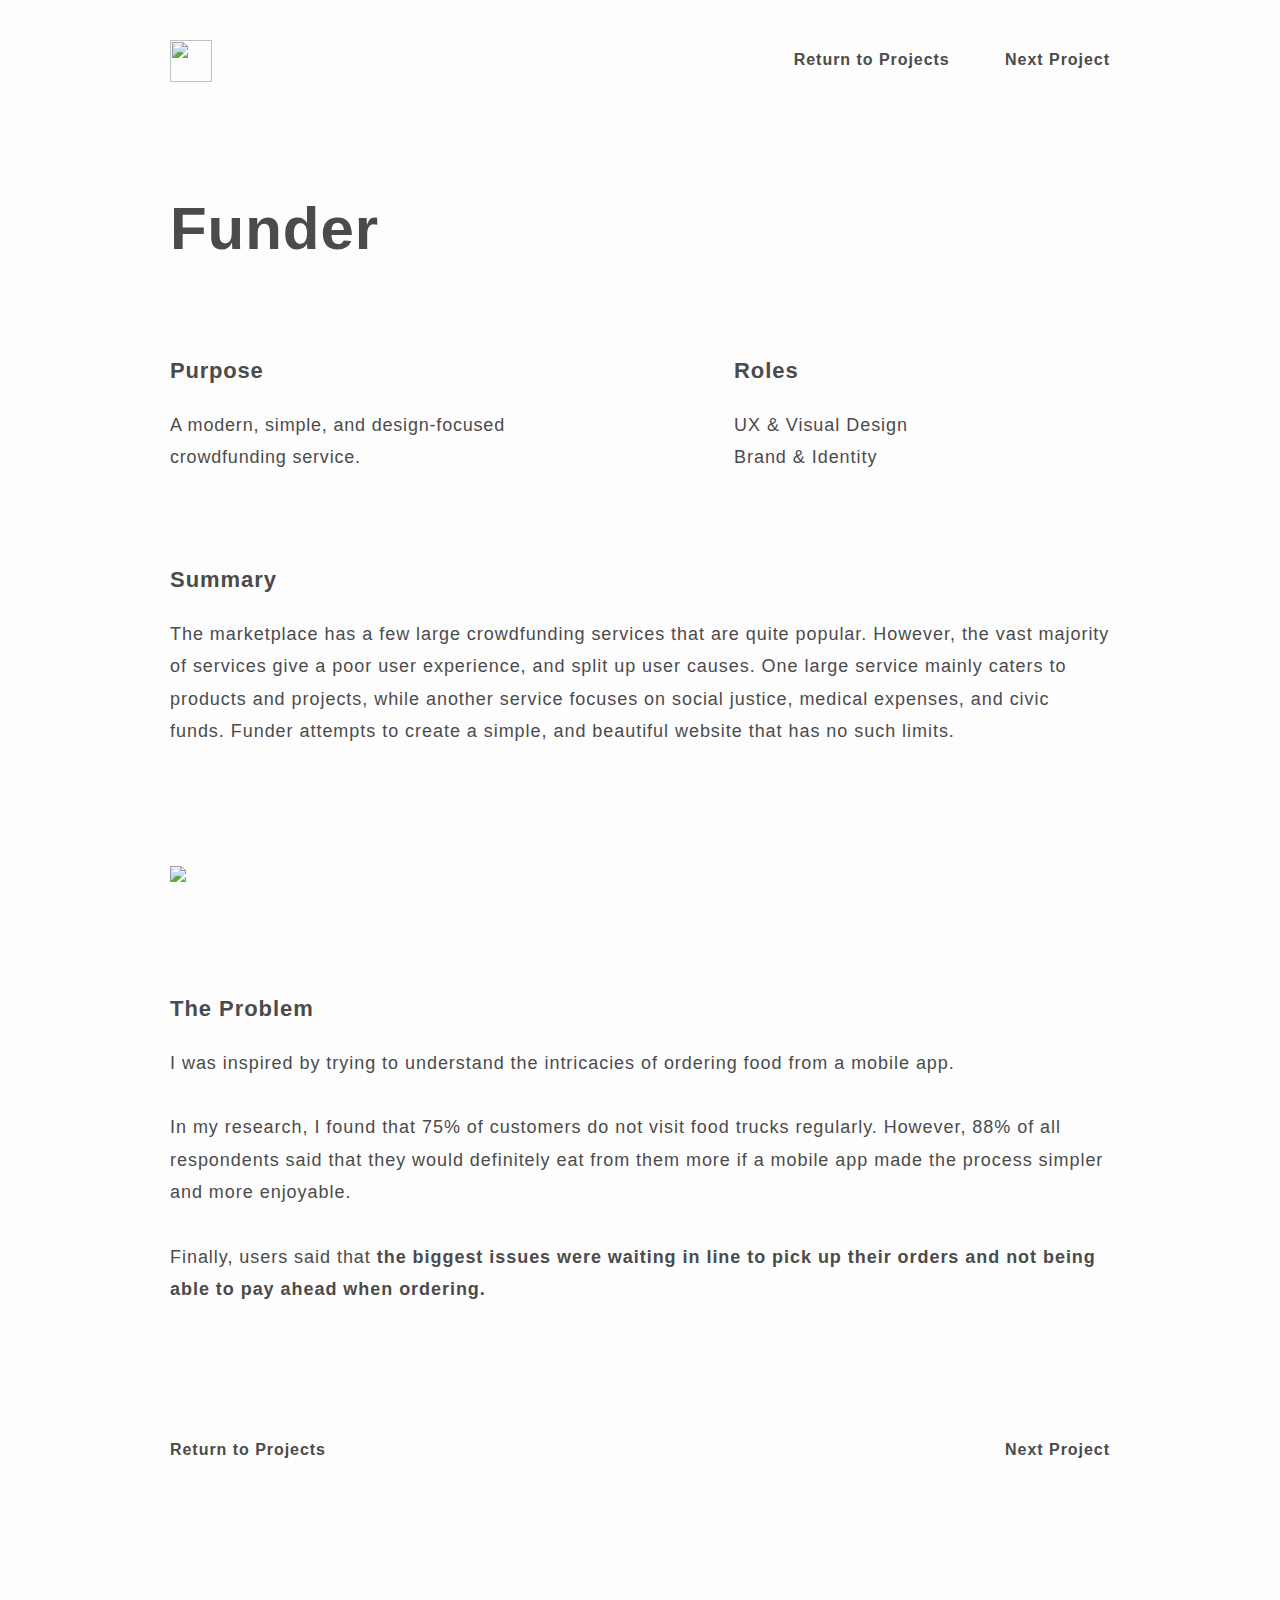
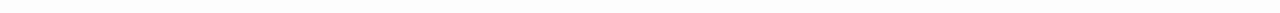
==== funder.html @ c9a37d79 "Update funder.html" ====
<!DOCTYPE html>
<html lang="en-us">
  <head>
     <meta http-equiv="X-UA-Compatible" content="IE=Edge">
     <meta charset="UTF-8">
     <meta name="viewport" content="width=device-width, initial-scale=1.0, maximum-scale=1 user-scalable=no">
     <title>Funder</title>  
  </head>
    
<!-- CSS -->
        <link rel="stylesheet" href="projects-style.css">
        <link rel="stylesheet" href="https://use.typekit.net/bqm3shi.css">
    
<!-- JS -->
        <script src="jquery.min.js"></script>
        <script src="jquery.smoothState.js"></script>
        <script src="animation.js"></script>
    
        <body>
		  <header>
			<nav class="nav-bar">
				 <div class="nav-left">
                     <a href=index.html><img src="My Logo@3x.jpg" height="42" width="42"></a>
				 </div>
				 <div class="nav-right">
				   <ul>
					 <li><a id="top-return-to-projects-button" href="index.html">Return to Projects</a></li>
					 <li><a id="top-next-project-button" href="paycrave.html">Next Project</a></li>
				   </ul>
				 </div>
			</nav>
              <div class="animation-right">
               <div class="intro">
                <h1 class="first-intro">Funder</h1>
                   <div class="purpose-section">
                    <h2>Purpose</h2>
                    <h3 class="purpose-paragraph-section">A modern, simple, and design-focused crowdfunding service.</h3>
                   </div>
                   <div class="roles-section">
                    <h2>Roles</h2>
                    <h3 class="roles-list">UX & Visual Design<br>Brand & Identity</h3>
                   </div>
                   <div class="summary-section">
                    <h2>Summary</h2>
                    <h3>The marketplace has a few large crowdfunding services that are quite popular. However, the vast majority of services give a poor user experience, and split up user causes. One large service mainly caters to products and projects, while another service focuses on social justice, medical expenses, and civic funds. Funder attempts to create a simple, and beautiful website that has no such limits.</h3>
                   </div>
                   <img src="funder-homepage-macbook.png" style="width: 100%; padding-bottom: 85px">
			   </div>
               <div class="problem-section">
                <h2>The Problem</h2>
                  <h3>I was inspired by trying to understand the intricacies of ordering food from a mobile app.
                  <br><br>In my research, I found that 75% of customers do not visit food trucks regularly. However, 88% of all respondents said that they would definitely eat from them more if a mobile app made the process simpler and more enjoyable. 
                  <br><br>Finally, users said that <b>the biggest issues were waiting in line to pick up their orders and not being able to pay ahead when ordering.</b></h3>
               </div>
               <div class="bottom-nav-bar">
				 <div class="left-bottom-nav-bar"></div>
                   <ul>
					 <li style="line-height: 1.2; float: left; padding-left: 0"><a id="bottom-return-to-projects-button" href="index.html">Return to Projects</a></li>
					 <li style="line-height: 1.2; float: right"><a id="bottom-next-project-button" href="funder.html">Next Project</a></li>
				   </ul>
               </div>
             </div>
		  </header>
---- projects-style.css ----
html, body{
   overflow-x: hidden;
   background-color:#FDFDFD;
 }
 body {
   animation-name: fadeInRight;
   animation-duration: 0.3s;
   transition-timing-function: ease-in;
   animation-fill-mode: both;
   font-family: "europa", sans-serif;
   color:#4B4B4B;
   margin: 0 auto;
   padding: 0 30px;
   letter-spacing: 0.06em;
   max-width: 940px;
 }
 h1, h2, h3, h4, h5, h6 {
   font-family: "europa", sans-serif;
   font-style:normal;
 }
 h1 {
   font-size:60px;
   font-style:normal;
   font-weight:700;
   line-height: 1.8;
   -webkit-margin-before: 0;
   -webkit-margin-after: 0;
 }
 .clearfix::after {
    content: "";
    clear: both;
    display: table;
 }
 .first-intro{
   padding-top: 175px;
   padding-bottom: 50px;
 }
 .second-intro{
   color:#6F6F6F;
   font-weight:400;   
   padding-bottom: 250px;
 }
 h2 {
   font-size:22px; 
   font-weight:700;
   line-height: 1.8;
 }
 h3 {
   font-size:18px;
   font-weight:400;
   line-height: 1.8;
 }
 .nav-left {
    display: inline-block;
    margin-top: 40px;
    float: left;
    width: 50%;
 }
 #top-return-to-projects-button{
    display: none;
 }
 #top-return-to-projects-button:hover{
    transform: translateX(-4px);
    transition: transform 0.4s ease-in-out;
 }
 #top-next-project-button:hover{
    transform: translateX(4px);
    transition: transform 0.4s ease-in-out;
 }
 #bottom-return-to-projects-button:hover{
    transform: translateX(-4px);
    transition: transform 0.4s ease-in-out;
 }
 #bottom-next-project-button:hover{
    transform: translateX(4px);
    transition: transform 0.4s ease-in-out;
 }
 .prototype-link{
    color: #538ED2;
 }
 .prototype-link:hover{
    color: #63ABFF;
    transition: color 0.4s ease-in-out;
 }
 .nav-right{
    display: inline-block;
    text-align: right;
    float: right;
    width: 50%;
    color: #4B4B4B;
    margin-top: 35px; 
 }
 .purpose-section{
    display: inline-block;
    padding-bottom: 0;
 }
 .roles-section{
    display: inline-block;
    padding-bottom: 50px;
 }
 .summary-section{
    display: inline-block;
    padding-bottom: 100px;
 }
 .problem-section{
    display: inline-block;
    padding-bottom: 100px;
 }
 .solution-section{
    display: inline-block;
    padding-bottom: 100px;
 }
 .graphics{
    display: inline-block;
    width: 100%;
 }
 .original-design-graphics{
    display: block;
    padding-bottom: 100px;
 }
 .final-design-graphics{
    display: block;
    padding-bottom: 100px;
 }
 .process-section{
    display: inline-block;
    padding-bottom: 100px;
 }
 .design-section{
    display: inline-block;
    padding-bottom: 100px;
 }
 .color-palette-section{
    display: inline-block;
    padding-bottom: 100px;
 }
 .typography-section{
    display: inline-block;
    padding-bottom: 100px;
 }
 .results-section{
    display: inline-block;
 }
 .bottom-nav-bar{
    display: inline-block;
    width: 100%;
    padding-bottom: 150px;
 }

ul{
  position: relative;
  padding: 0px;
  list-style: none;
}

ul li{    
  position:relative;
  font-size: 16px;
  display: inline-flex;
  font-family: "europa", sans-serif;
  color:#4B4B4B;
  font-weight:700;
  text-align: right;
}

a{
  text-decoration: none;
  color: #4B4B4B;
}

/* Projects */


@media (min-width: 768px)  {
  .body{
   margin: 0 20%;
  }
  .second-intro{
   color:#6F6F6F;
   font-weight:400;   
   padding-bottom: 250px;
  }
  #top-return-to-projects-button{
   display: inline;
  }
  #top-next-project-button{
   padding: 0 0 0 50px;
 }
  .purpose-section{
   width: 60%;
   float: left;
   letter-spacing: 0.05em;
   display:block;
 }
  .purpose-paragraph-section{
   max-width: 400px;
 }
  .roles-section{
   width: 40%;
   float: right;
   display:block;
 }
  .original-design-graphics{
   width: 50%;
   float: left;
 }
  .final-design-graphics{
   width: 50%;
   float: right;
 }
}
    
/*
 * Keyframes
 */

@keyframes fadeIn {
  0% {
    opacity: 0;
  }

  100% {
    opacity: 1;
  }
}

@keyframes fadeInUp {
  0% {
    opacity: 0;
    transform: translate3d(0, 100%, 0);
  }

  100% {
    opacity: 1;
    transform: none;
  }
}

@keyframes fadeInRight {
  0% {
    opacity: 0;
    transform: translate3d(100%, 0, 0);
  }

  100% {
    opacity: 1;
    transform: none;
  }
}

  /** Reverse "exit" animations */
  &.is-exiting {
      .body {
        animation-direction: alternate-reverse;
      }
}
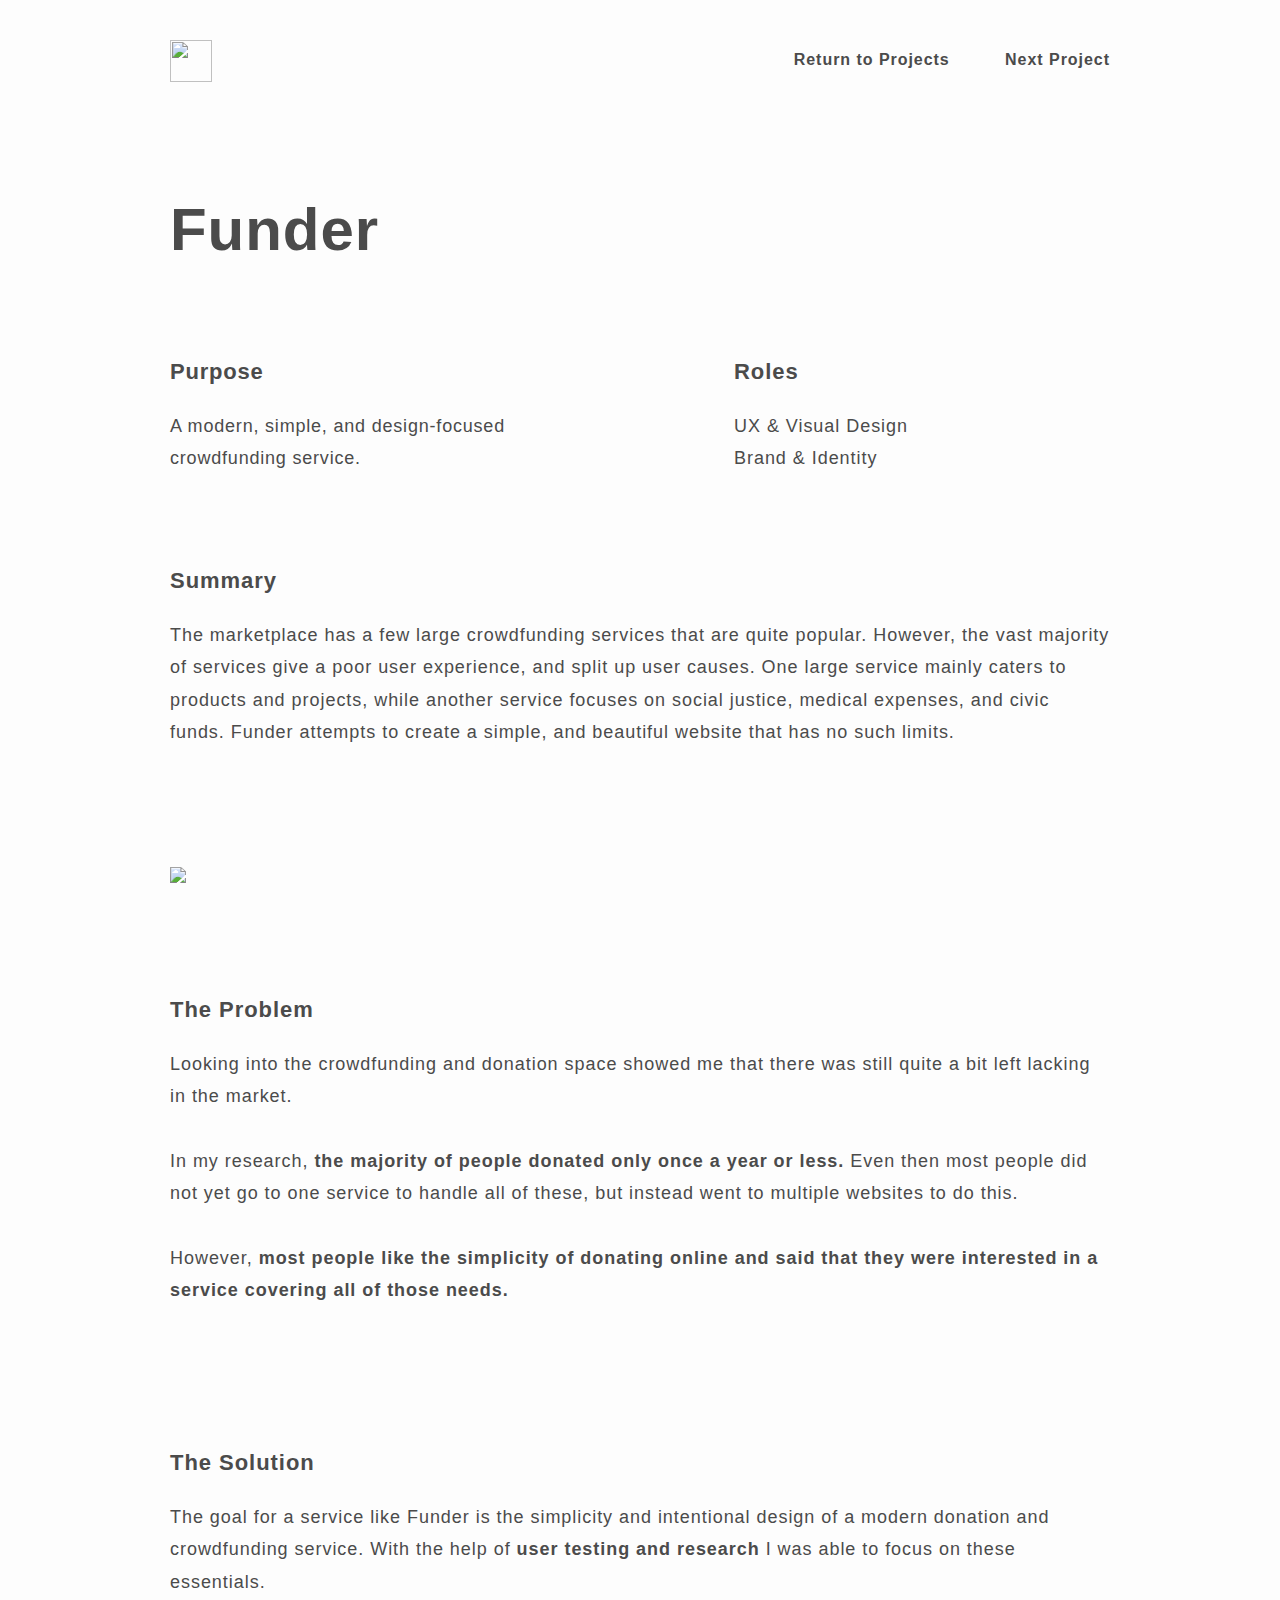
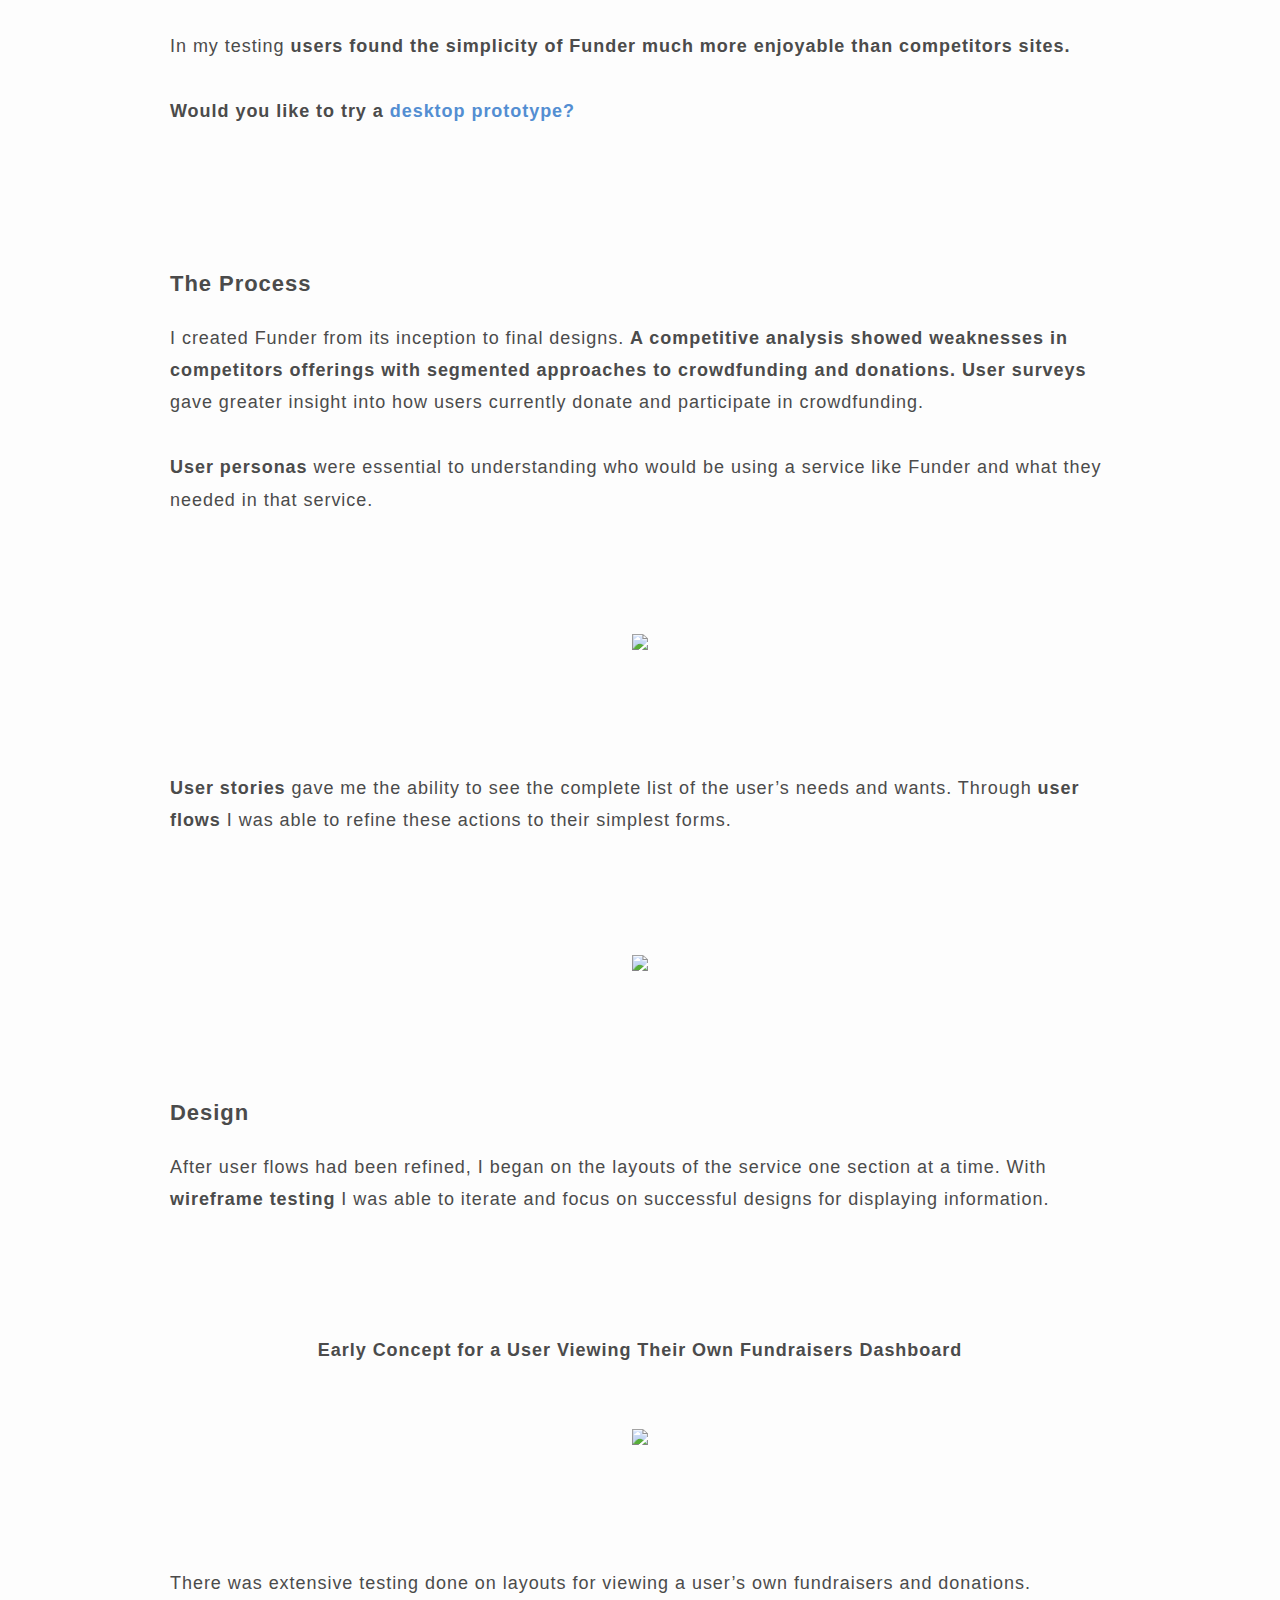
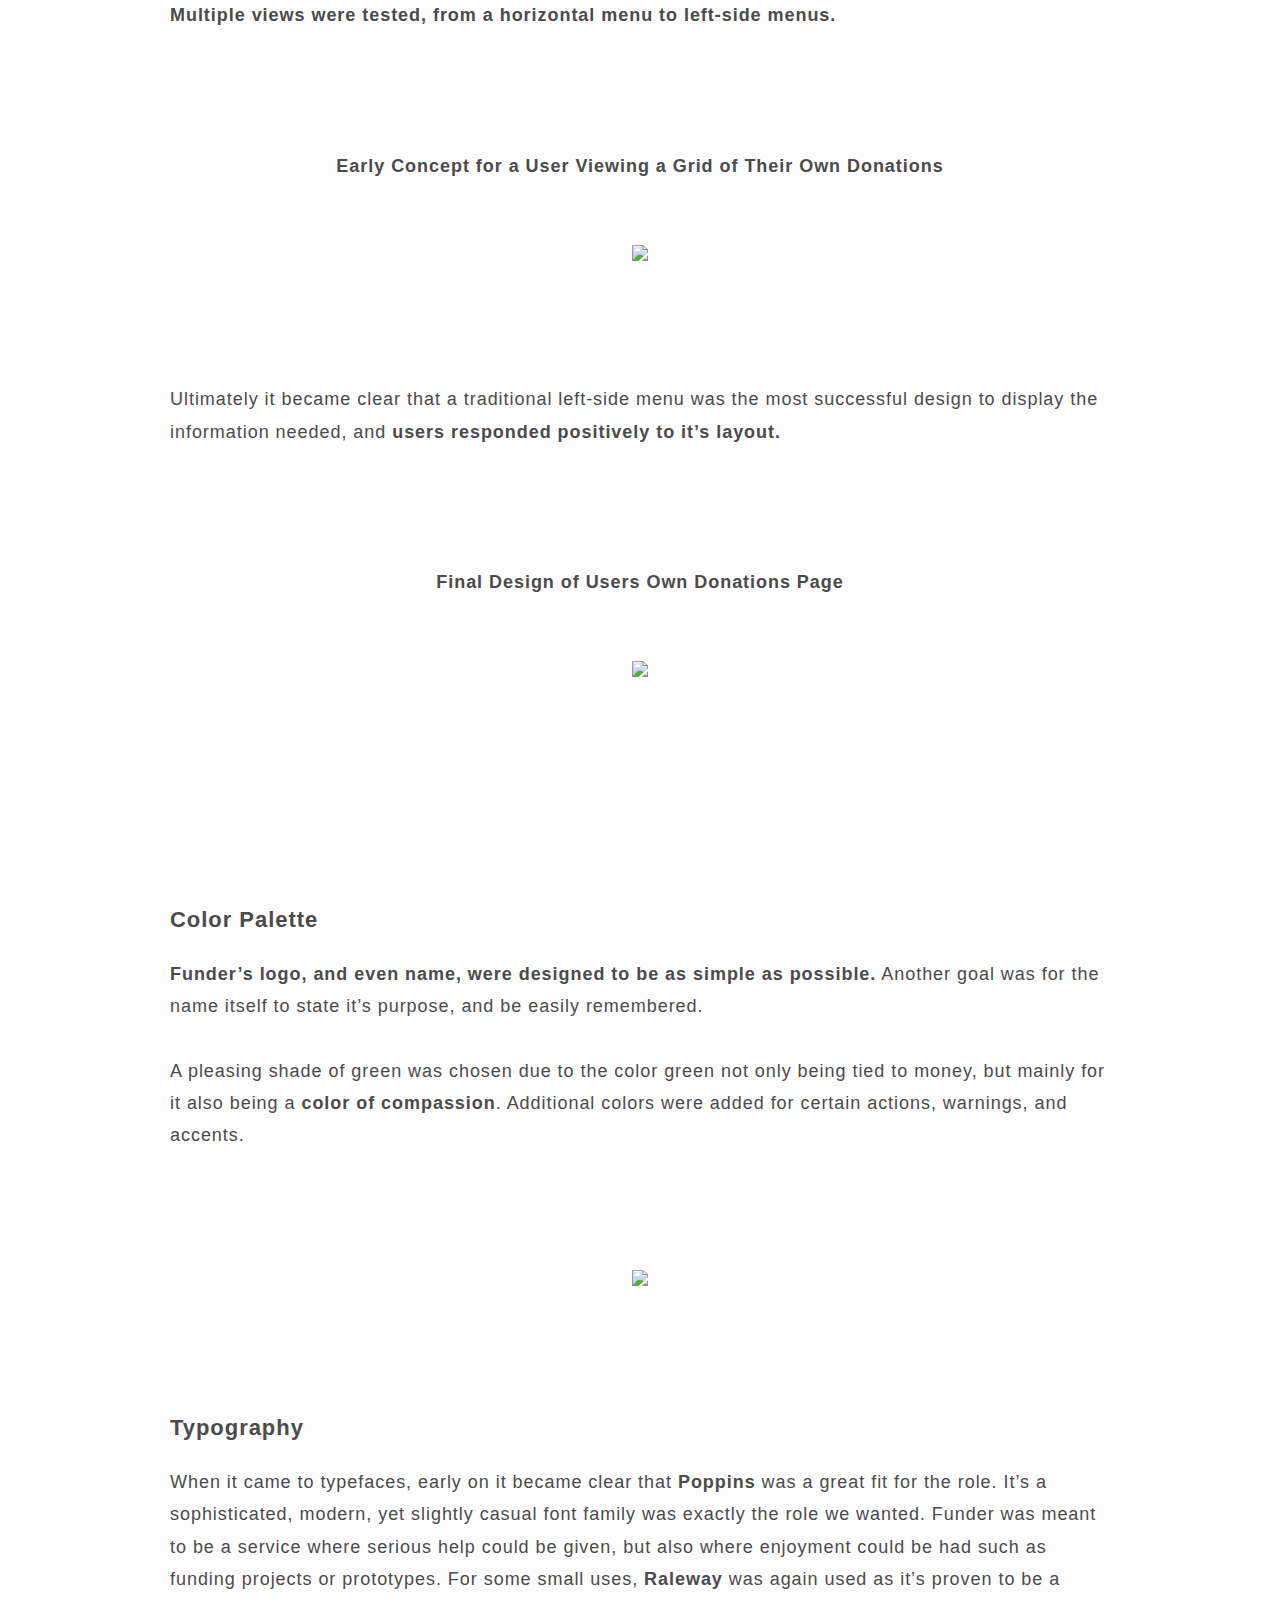
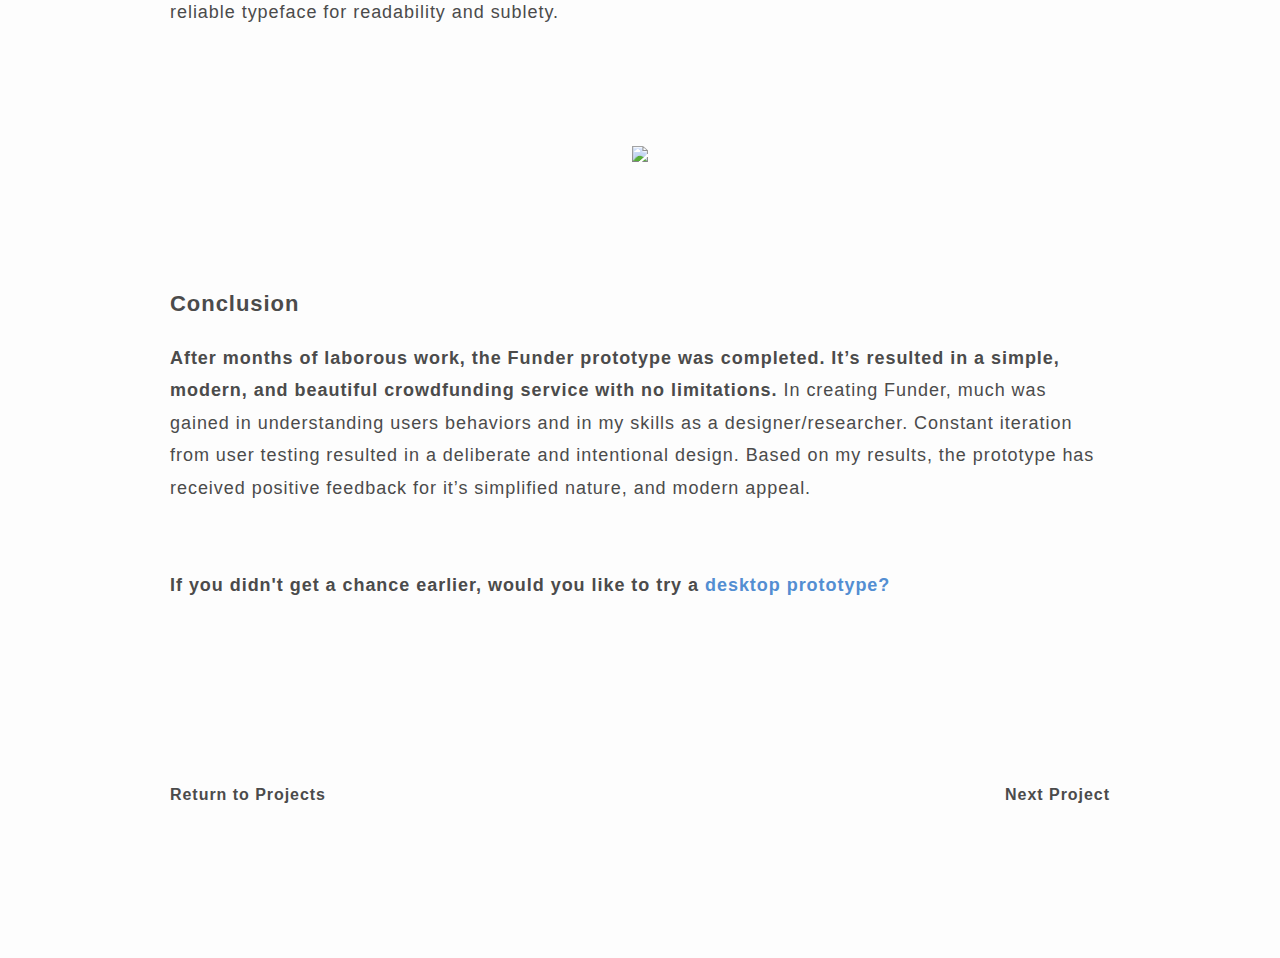
==== commit 3f48fed1: "added marvel prototype link" ====
--- a/funder.html
+++ b/funder.html
@@ -5,7 +5,6 @@
      <meta charset="UTF-8">
      <meta name="viewport" content="width=device-width, initial-scale=1.0, maximum-scale=1 user-scalable=no">
      <title>Funder</title>  
-  </head>
     
 <!-- CSS -->
         <link rel="stylesheet" href="projects-style.css">
@@ -15,12 +14,12 @@
         <script src="jquery.min.js"></script>
         <script src="jquery.smoothState.js"></script>
         <script src="animation.js"></script>
+      
+  </head>
     
         <body>
-		  <header>
-			<nav class="nav-bar">
-				 <div class="nav-left">
-                     <a href=index.html><img src="My Logo@3x.jpg" height="42" width="42"></a>
+            <div class="nav-left">
+                     <a href=index.html><img src="my-logo@3x.jpg" height="42" width="42"></a>
 				 </div>
 				 <div class="nav-right">
 				   <ul>
@@ -28,8 +27,7 @@
 					 <li><a id="top-next-project-button" href="paycrave.html">Next Project</a></li>
 				   </ul>
 				 </div>
-			</nav>
-              <div class="animation-right">
+            <div class="animation-right">
                <div class="intro">
                 <h1 class="first-intro">Funder</h1>
                    <div class="purpose-section">
@@ -48,16 +46,72 @@
 			   </div>
                <div class="problem-section">
                 <h2>The Problem</h2>
-                  <h3>I was inspired by trying to understand the intricacies of ordering food from a mobile app.
-                  <br><br>In my research, I found that 75% of customers do not visit food trucks regularly. However, 88% of all respondents said that they would definitely eat from them more if a mobile app made the process simpler and more enjoyable. 
-                  <br><br>Finally, users said that <b>the biggest issues were waiting in line to pick up their orders and not being able to pay ahead when ordering.</b></h3>
+                  <h3>Looking into the crowdfunding and donation space showed me that there was still quite a bit left lacking in the market.
+                  <br><br>In my research, <b>the majority of people donated only once a year or less.</b> Even then most people did not yet go to one service to handle all of these, but instead went to multiple websites to do this. 
+                  <br><br>However, <b>most people like the simplicity of donating online and said that they were interested in a service covering all of those needs.</b></h3>
                </div>
+               <div class="solution-section">
+                <h2>The Solution</h2>
+                  <h3>The goal for a service like Funder is the simplicity and intentional design of a modern donation and crowdfunding service. With the help of <b>user testing and research</b> I was able to focus on these essentials.
+                  <br><br>In my testing <b>users found the simplicity of Funder much more enjoyable than competitors sites.</b>
+                  <br><br><b>Would you like to try a <a href="https://marvelapp.com/1j4e2hc" class="prototype-link">desktop prototype?</a></b></h3>
+               </div>
+               <div class="process-section">
+                 <h2>The Process</h2>
+                   <h3>I created Funder from its inception to final designs. <b>A competitive analysis showed weaknesses in competitors offerings with segmented approaches to crowdfunding and donations.</b> <b>User surveys</b> gave greater insight into how users currently donate and participate in crowdfunding.
+                   <br><br><b>User personas</b> were essential to understanding who would be using a service like Funder and what they needed in that service.</h3>
+                 <div class="user-persona" style="text-align: center; padding: 100px 0 100px 0">
+                   <img src="funder-user-persona@3x.png" style="width: 100%">
+                 </div>
+                   <h3><b>User stories</b> gave me the ability to see the complete list of the user’s needs and wants. Through <b>user flows</b> I was able to refine these actions to their simplest forms.</h3>
+                 <div class="user-flow" style="text-align: center; padding-top: 100px;">
+                   <img src="funder-user%20flow.png" style="width: 100%; max-width: 648px">
+                 </div>
+               </div>
+               <div class="design-section">
+                 <h2>Design</h2>
+                  <h3 style="padding-bottom: 100px">After user flows had been refined, I began on the layouts of the service one section at a time. With <b>wireframe testing</b> I was able to iterate and focus on successful designs for displaying information.</h3>
+                  <div class="early-sketches" style="text-align: center;">
+                    <h3 class="over-graphics" style="padding-bottom: 45px"><b>Early Concept for a User Viewing Their Own Fundraisers Dashboard</b></h3>
+                    <img src="balsamiq-fundraisers-left-side.png" style="width: 100%; max-width: 648px; padding-bottom: 100px">
+                  </div>
+                  <h3 style="padding-bottom: 100px">There was extensive testing done on layouts for viewing a user’s own fundraisers and donations. <b>Multiple views were tested, from a horizontal menu to left-side menus.</b></h3>
+                  <div class="early-sketches" style="text-align: center;">
+                    <h3 class="over-graphics" style="padding-bottom: 45px"><b>Early Concept for a User Viewing a Grid of Their Own Donations</b></h3>
+                    <img src="balsamiq-donations-horizontal.png" style="width: 100%; max-width: 648px; padding-bottom: 100px">
+                  </div>
+                  <h3 style="padding-bottom: 100px">Ultimately it became clear that a traditional left-side menu was the most successful design to display the information needed, and <b>users responded positively to it’s layout.</b></h3>
+                  <div style="text-align: center;">
+                    <h3 class="over-graphics" style="padding-bottom: 45px"><b>Final Design of Users Own Donations Page</b></h3>
+                    <img src="funder-donations-macbook.png" style="width: 100%; padding-bottom: 100px">    
+                  </div>
+               </div>
+               <div class="color-palette-section">
+                 <h2>Color Palette</h2>
+                  <h3 style="padding-bottom: 100px"><b>Funder’s logo, and even name, were designed to be as simple as possible.</b> Another goal was for the name itself to state it’s purpose, and be easily remembered.
+                  <br><br>A pleasing shade of green was chosen due to the color green not only being tied to money, but mainly for it also being a <b>color of compassion</b>. Additional colors were added for certain actions, warnings, and accents.</h3>
+                  <div class="color-palette" style="text-align: center;">
+                    <img src="funder-color-palette.png" style="width: 100%;">
+                  </div>
+               </div>
+               <div class="typography-section">
+                 <h2>Typography</h2>
+                  <h3 style="padding-bottom: 100px">When it came to typefaces, early on it became clear that <b>Poppins</b> was a great fit for the role. It’s a sophisticated, modern, yet slightly casual font family was exactly the role we wanted. Funder was meant to be a service where serious help could be given, but also where enjoyment could be had such as funding projects or prototypes. For some small uses, <b>Raleway</b> was again used as it’s proven to be a reliable typeface for readability and sublety.</h3>
+                  <div class="color-palette" style="text-align: center;">
+                    <img src="funder-typography.png" style="width: 100%;">
+                  </div>
+               </div>
+               <div class="conclusion-section">
+                 <h2>Conclusion</h2>
+                  <h3 style="padding-bottom: 150px"><b>After months of laborous work, the Funder prototype was completed. It’s resulted in a simple, modern, and beautiful crowdfunding service with no limitations.</b> In creating Funder, much was gained in understanding users behaviors and in my skills as a designer/researcher. Constant iteration from user testing resulted in a deliberate and intentional design. Based on my results, the prototype has received positive feedback for it’s simplified nature, and modern appeal.<br><br><br><b>If you didn't get a chance earlier, would you like to try a <a href="https://marvelapp.com/1j4e2hc" class= "prototype-link">desktop prototype?</a></b></h3>
+               </div>                
                <div class="bottom-nav-bar">
 				 <div class="left-bottom-nav-bar"></div>
                    <ul>
 					 <li style="line-height: 1.2; float: left; padding-left: 0"><a id="bottom-return-to-projects-button" href="index.html">Return to Projects</a></li>
-					 <li style="line-height: 1.2; float: right"><a id="bottom-next-project-button" href="funder.html">Next Project</a></li>
+					 <li style="line-height: 1.2; float: right"><a id="bottom-next-project-button" href="paycrave.html">Next Project</a></li>
 				   </ul>
                </div>
              </div>
-		  </header>
+	</body>
+</html> 
--- a/projects-style.css
+++ b/projects-style.css
@@ -3,10 +3,6 @@
    background-color:#FDFDFD;
  }
  body {
-   animation-name: fadeInRight;
-   animation-duration: 0.3s;
-   transition-timing-function: ease-in;
-   animation-fill-mode: both;
    font-family: "europa", sans-serif;
    color:#4B4B4B;
    margin: 0 auto;
@@ -32,7 +28,7 @@
     display: table;
  }
  .first-intro{
-   padding-top: 175px;
+   padding-top: 90px;
    padding-bottom: 50px;
  }
  .second-intro{
@@ -83,12 +79,20 @@
     transition: color 0.4s ease-in-out;
  }
  .nav-right{
+    z-index: 2;
     display: inline-block;
     text-align: right;
     float: right;
     width: 50%;
     color: #4B4B4B;
     margin-top: 35px; 
+ }
+ .animation-right{
+   animation-name: fadeInRight;
+   animation-duration: 0.25s;
+   transition-timing-function: ease-in;
+   animation-fill-mode: both;
+   clear: both;
  }
  .purpose-section{
     display: inline-block;
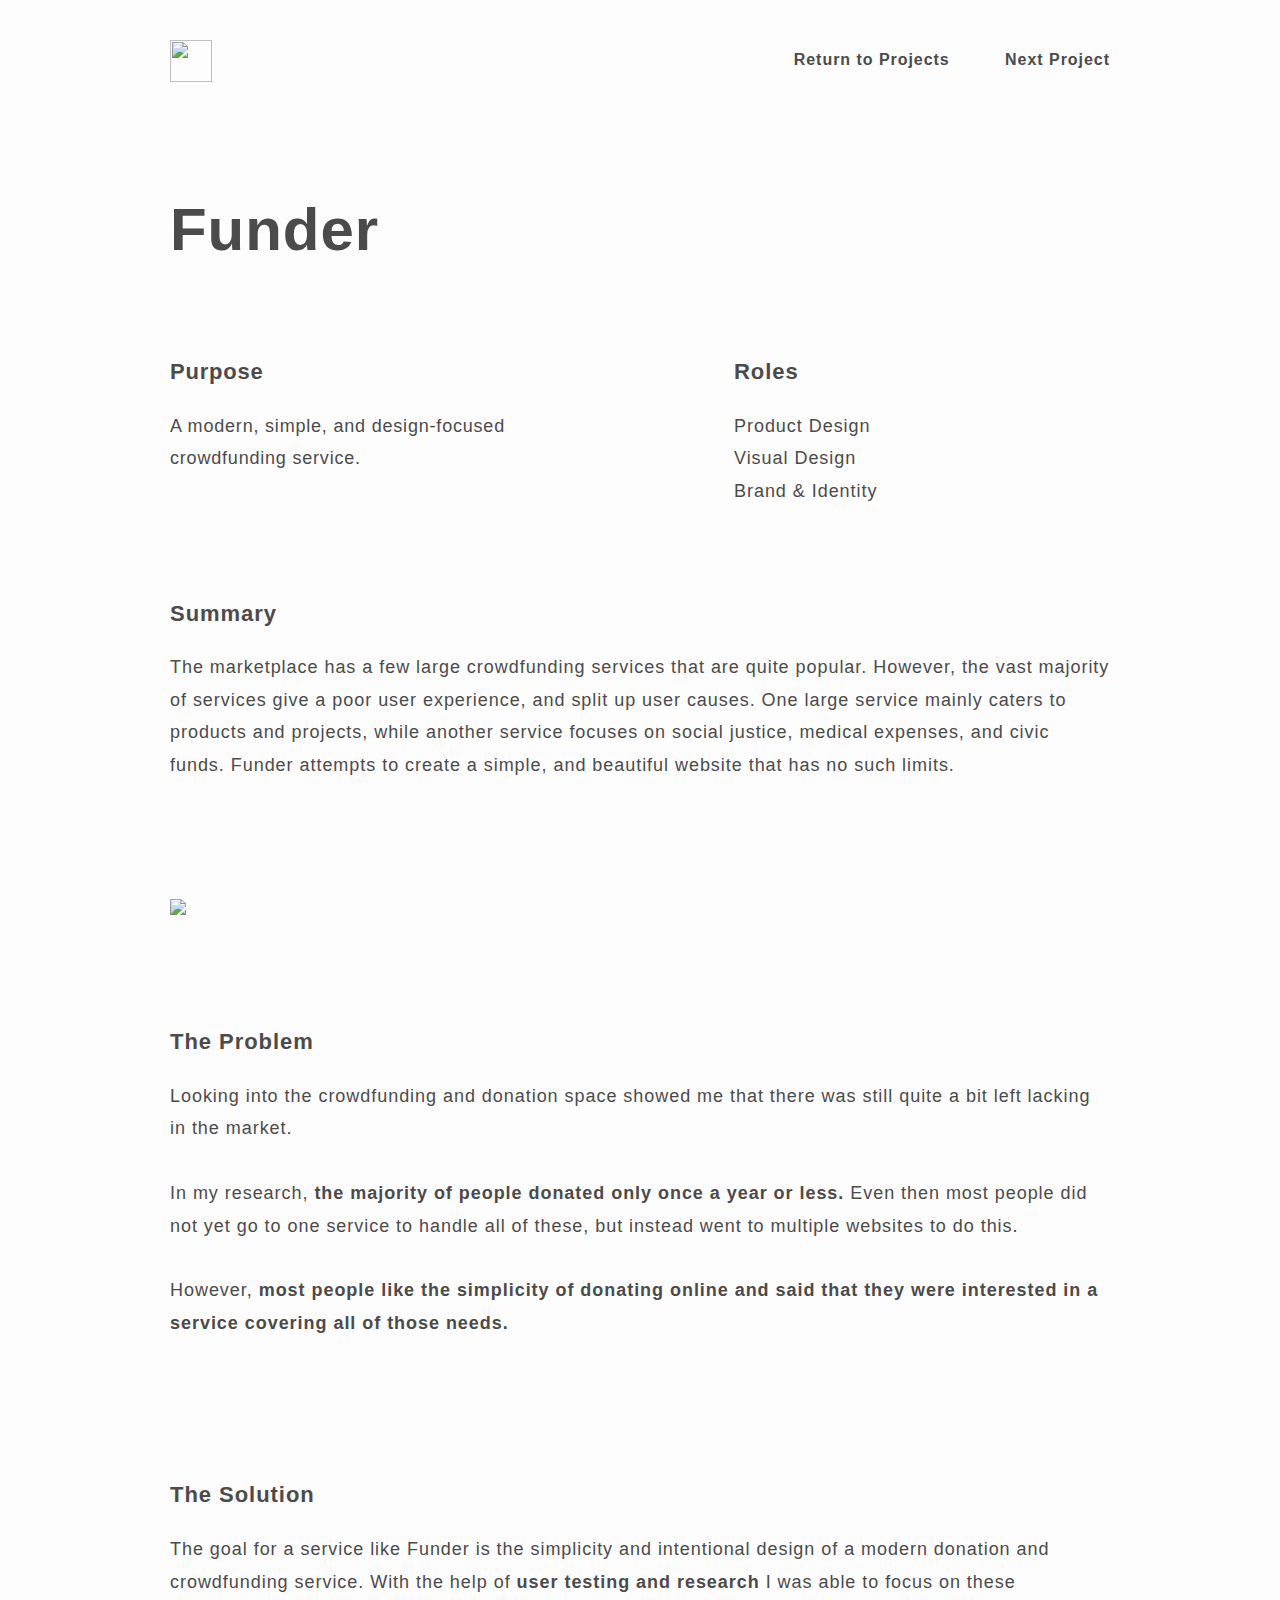
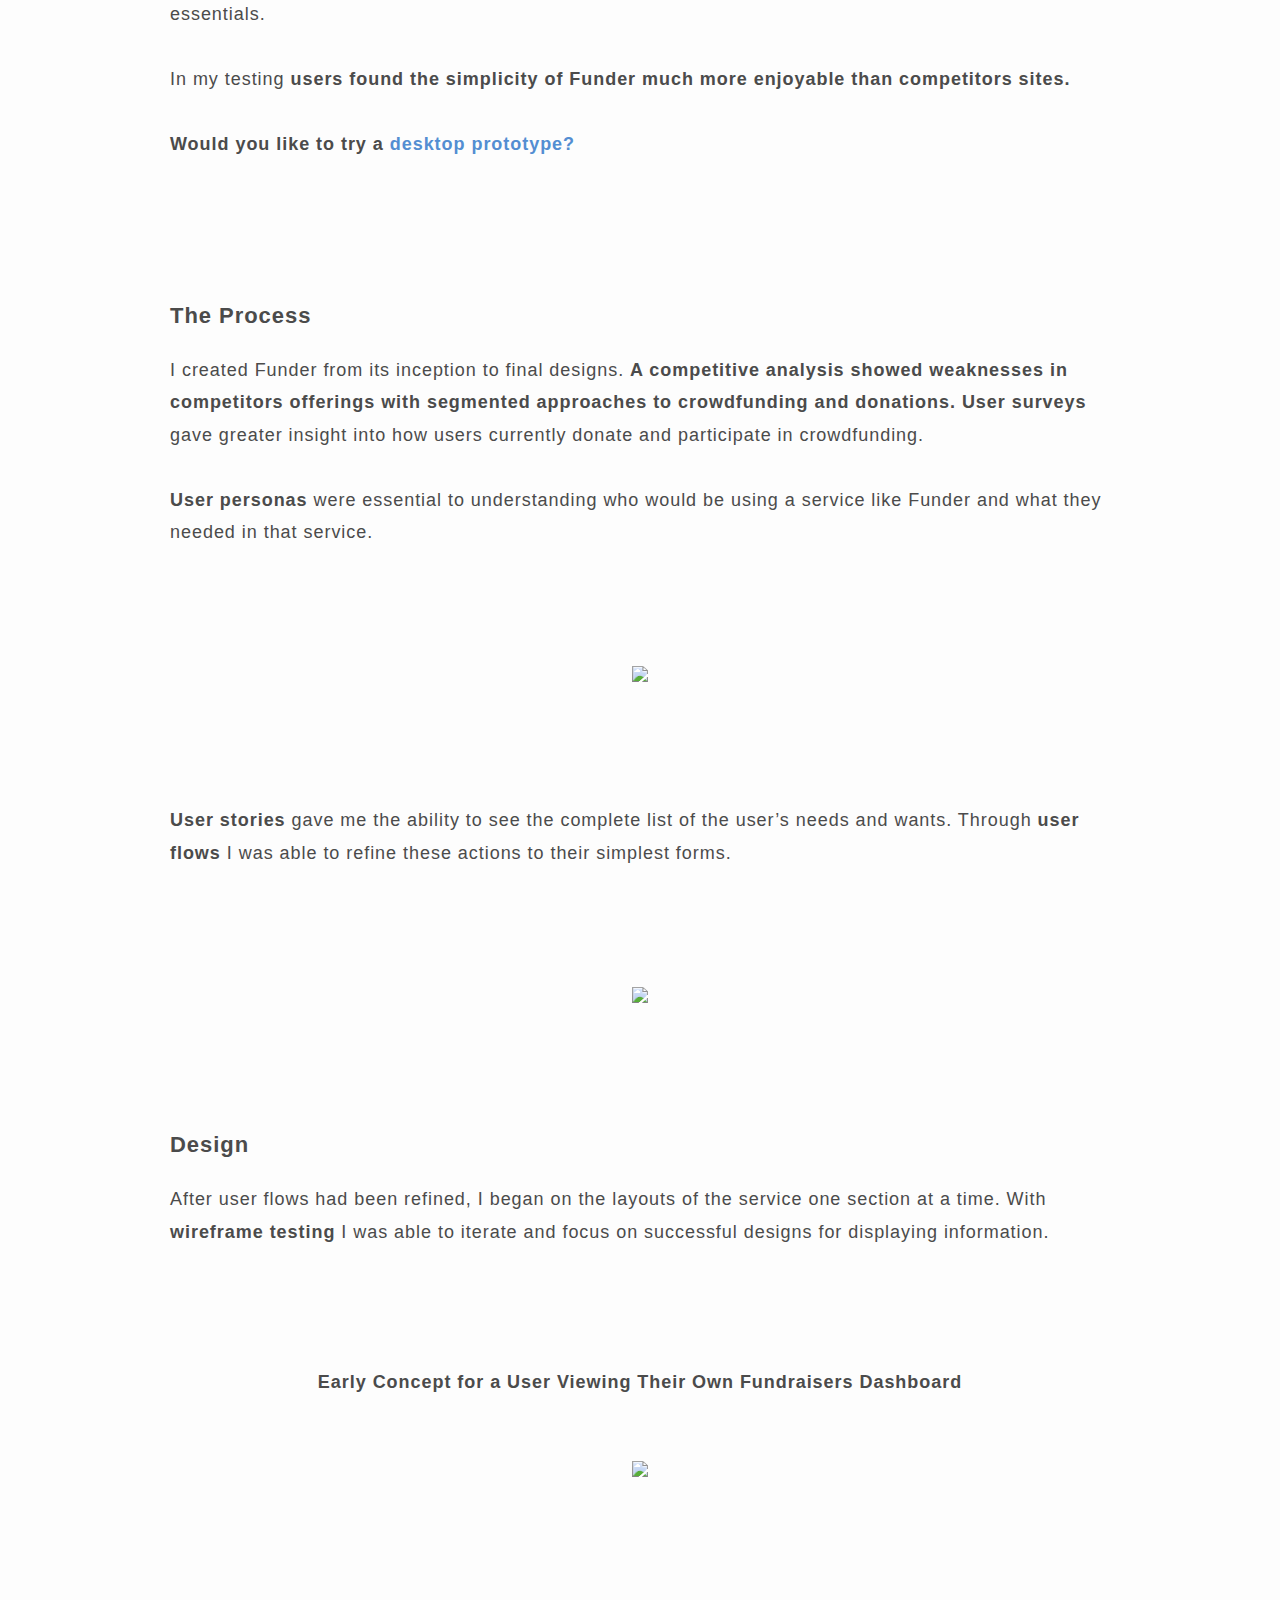
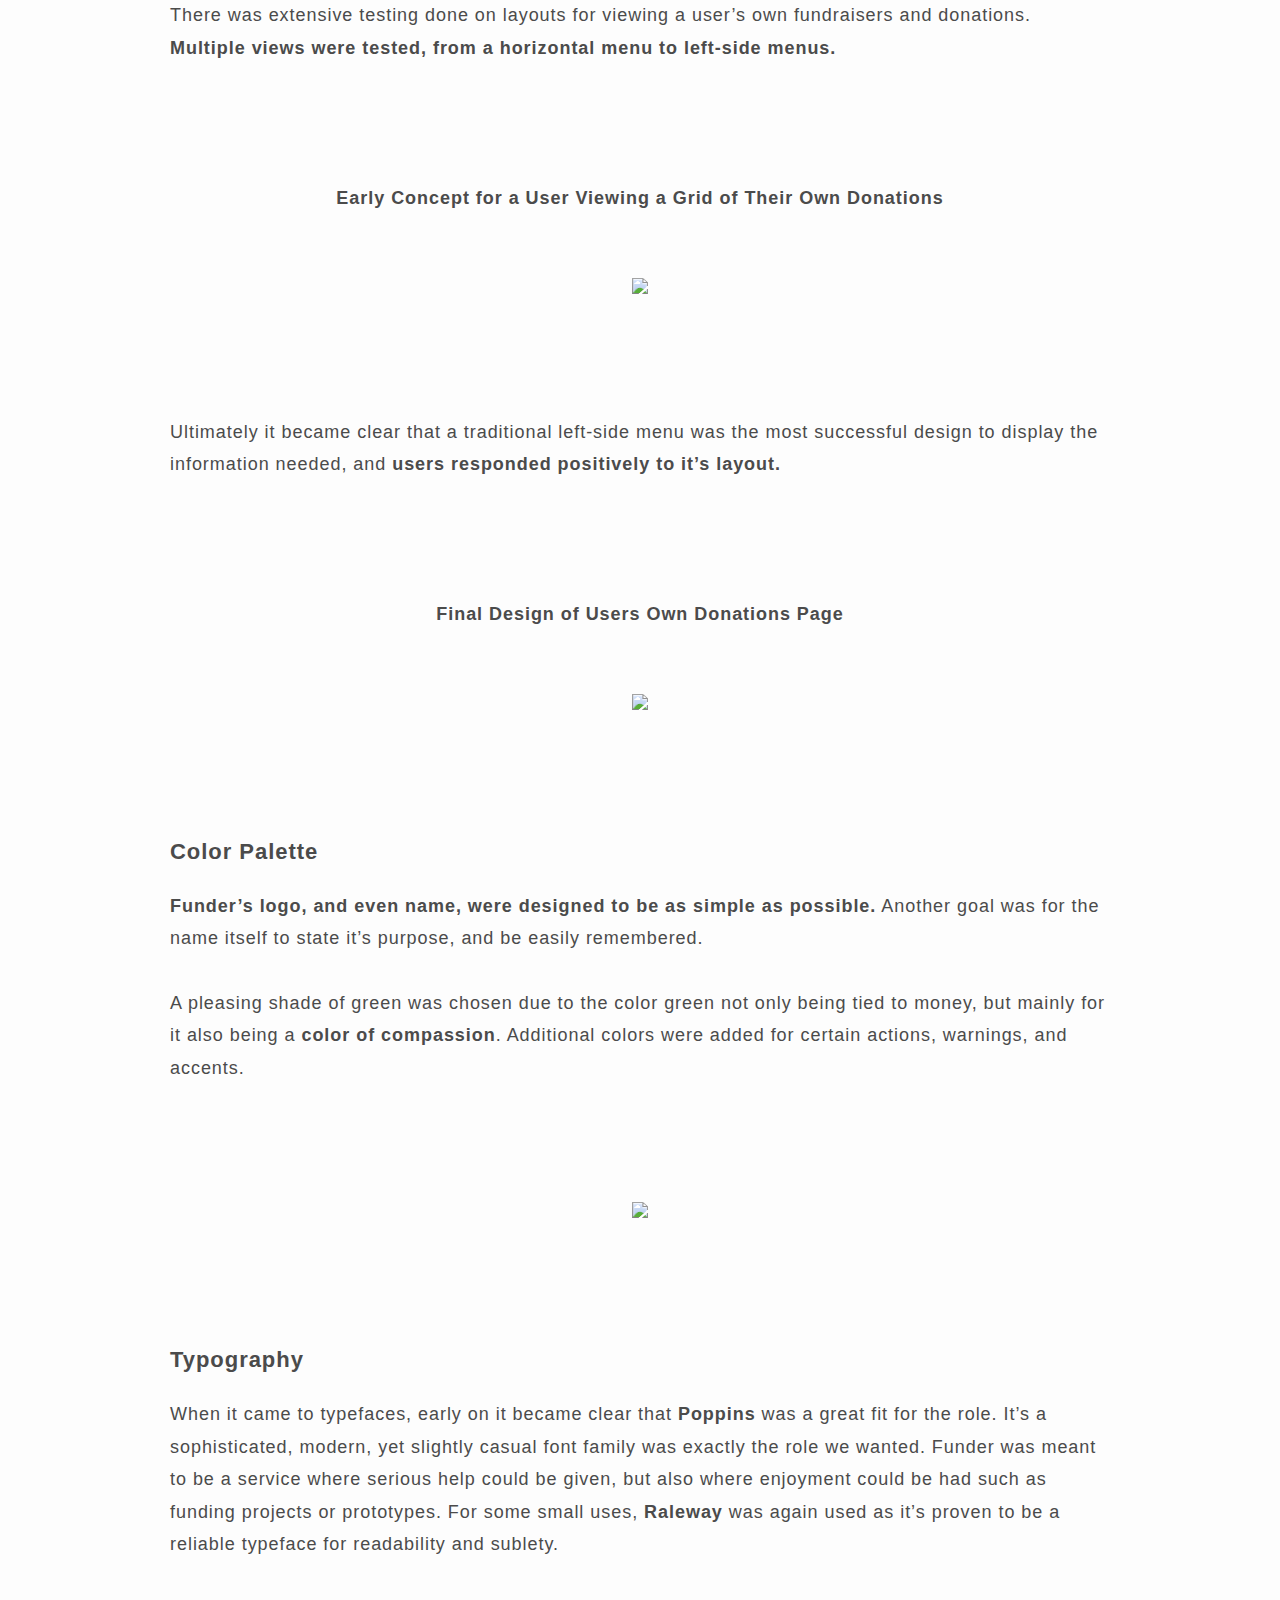
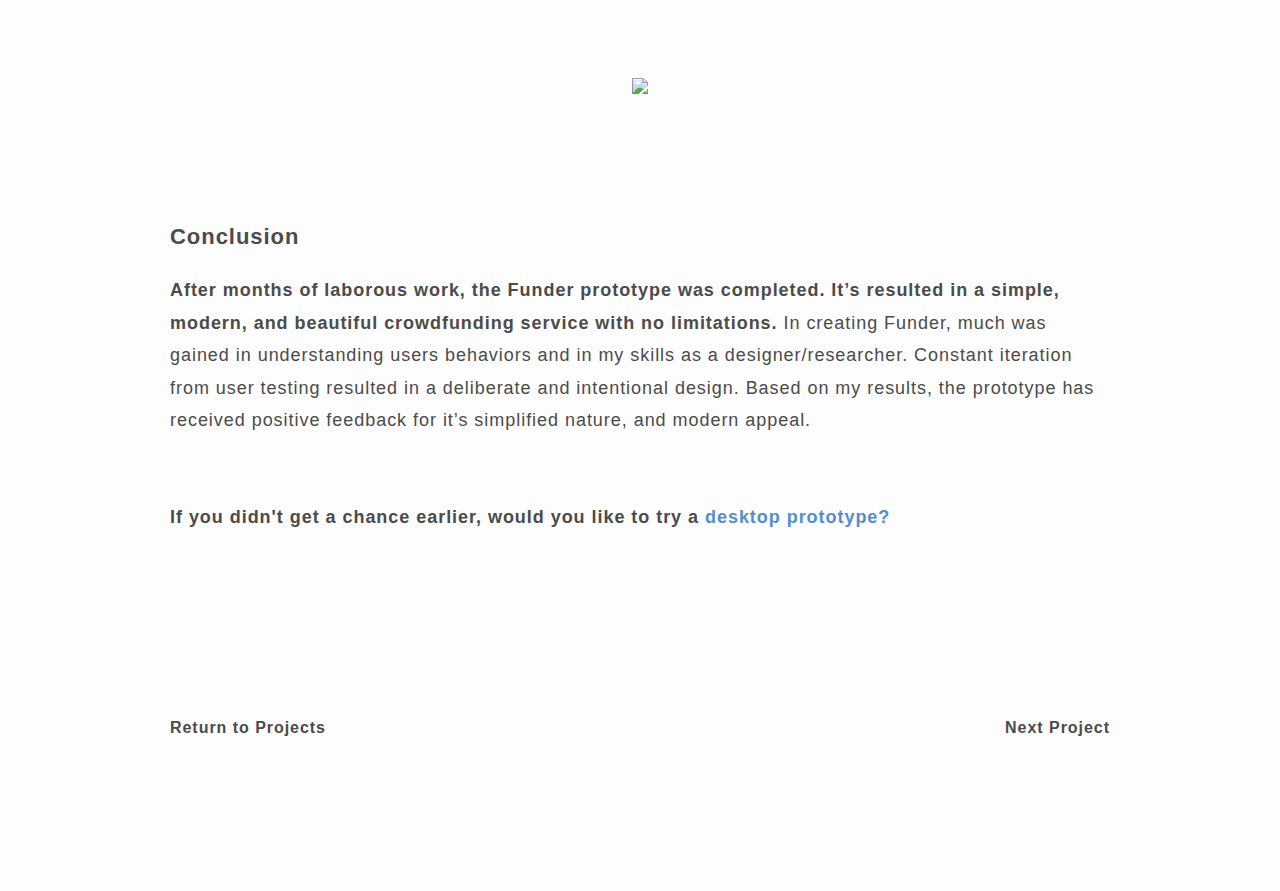
==== commit 883f90c1: "Update funder.html" ====
--- a/funder.html
+++ b/funder.html
@@ -1,7 +1,18 @@
 <!DOCTYPE html>
 <html lang="en-us">
   <head>
-     <meta http-equiv="X-UA-Compatible" content="IE=Edge">
+      
+<!-- Global site tag (gtag.js) - Google Analytics -->
+<script async src="https://www.googletagmanager.com/gtag/js?id=UA-112753842-1"></script>
+<script>
+  window.dataLayer = window.dataLayer || [];
+  function gtag(){dataLayer.push(arguments);}
+  gtag('js', new Date());
+
+  gtag('config', 'UA-112753842-1');
+</script>
+      
+     <meta https-equiv="X-UA-Compatible" content="IE=Edge">
      <meta charset="UTF-8">
      <meta name="viewport" content="width=device-width, initial-scale=1.0, maximum-scale=1 user-scalable=no">
      <title>Funder</title>  
@@ -24,7 +35,7 @@
 				 <div class="nav-right">
 				   <ul>
 					 <li><a id="top-return-to-projects-button" href="index.html">Return to Projects</a></li>
-					 <li><a id="top-next-project-button" href="paycrave.html">Next Project</a></li>
+					 <li><a id="top-next-project-button" href="miranda-tms-redesign.html">Next Project</a></li>
 				   </ul>
 				 </div>
             <div class="animation-right">
@@ -36,7 +47,7 @@
                    </div>
                    <div class="roles-section">
                     <h2>Roles</h2>
-                    <h3 class="roles-list">UX & Visual Design<br>Brand & Identity</h3>
+                    <h3 class="roles-list">Product Design<br>Visual Design<br>Brand & Identity</h3>
                    </div>
                    <div class="summary-section">
                     <h2>Summary</h2>
@@ -83,7 +94,7 @@
                   <h3 style="padding-bottom: 100px">Ultimately it became clear that a traditional left-side menu was the most successful design to display the information needed, and <b>users responded positively to it’s layout.</b></h3>
                   <div style="text-align: center;">
                     <h3 class="over-graphics" style="padding-bottom: 45px"><b>Final Design of Users Own Donations Page</b></h3>
-                    <img src="funder-donations-macbook.png" style="width: 100%; padding-bottom: 100px">    
+                    <img src="funder-donations-macbook.png" style="width: 100%">    
                   </div>
                </div>
                <div class="color-palette-section">
@@ -109,7 +120,7 @@
 				 <div class="left-bottom-nav-bar"></div>
                    <ul>
 					 <li style="line-height: 1.2; float: left; padding-left: 0"><a id="bottom-return-to-projects-button" href="index.html">Return to Projects</a></li>
-					 <li style="line-height: 1.2; float: right"><a id="bottom-next-project-button" href="paycrave.html">Next Project</a></li>
+					 <li style="line-height: 1.2; float: right"><a id="bottom-next-project-button" href="miranda-tms-redesign.html">Next Project</a></li>
 				   </ul>
                </div>
              </div>
